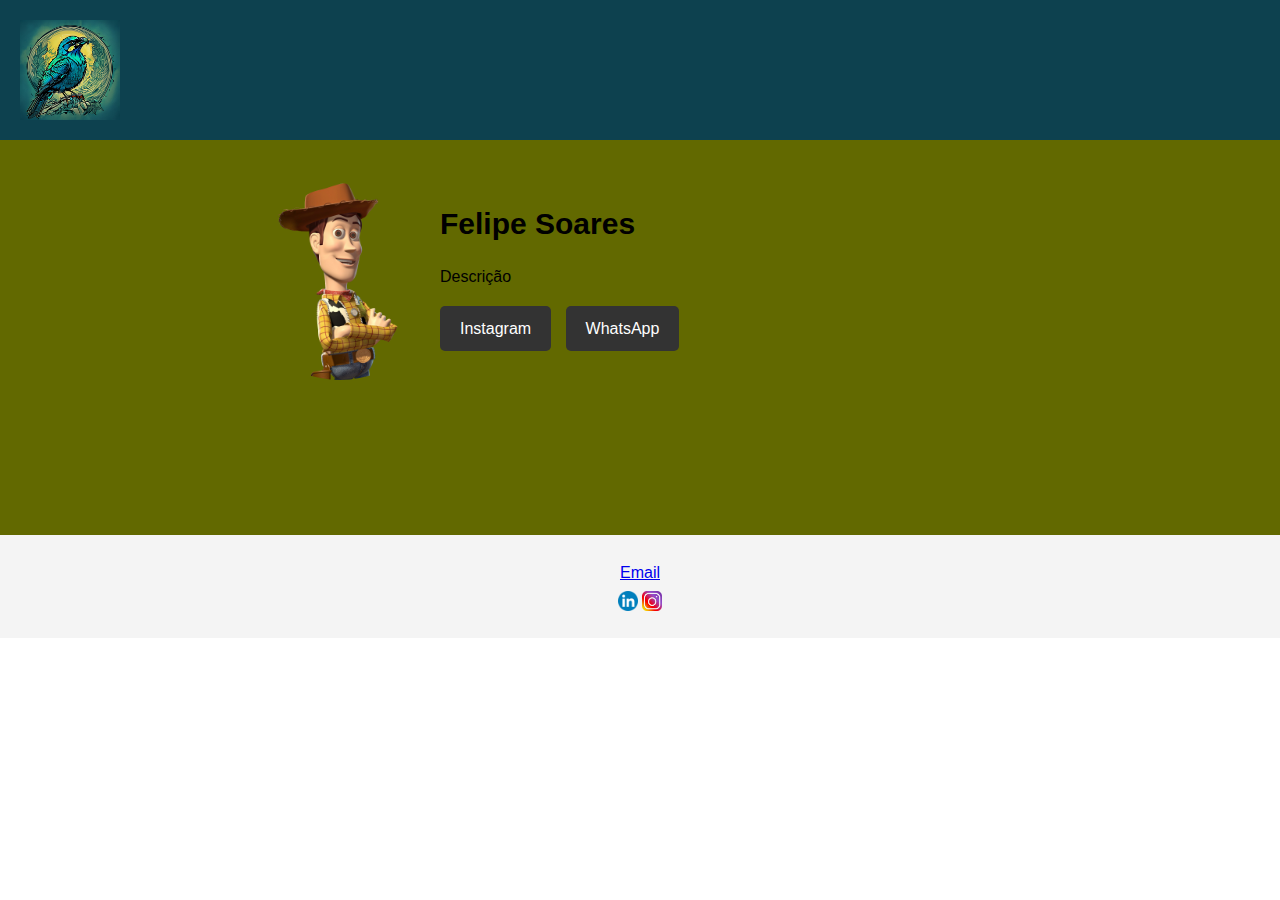
==== index_old.html @ d96c1d3d "added fades" ====
<!DOCTYPE html>
<html lang="pt-BR">

<head>
    <meta charset="UTF-8">
    <meta name="viewport" content="width=device-width, initial-scale=1.0">
    <title>EasyCopies</title>
    <link rel="stylesheet" href="styles.css">
</head>

<body>
    <header>
        <img src="images/logo.jpg" alt="Logotipo">
    </header>

    <section id="sobre" class="centered-section">
        <div class="profile-and-video">
            <div class="profile-picture">
                <img src="images/foto.png" alt="Foto">
            </div>
            <div class="description">
                <h1>Felipe Soares</h1>
                <p>
                    Descrição
                </p>
                <div class="contact-buttons">
                    <a href="https://www.instagram.com/easycopies/" target="_blank" class="instagram-button">Instagram</a>
                    <a href="https://wa.me/5571988335537" target="_blank" class="whatsapp-button">WhatsApp</a>
                </div>
            </div>
            <div class="embedded-video">
                <iframe width="560" height="315" src="https://www.youtube.com/embed/YOUR_VIDEO_ID" frameborder="0" allowfullscreen></iframe>
            </div>
        </div>
    </section>
    <footer>
        <div class="contact-info">
            <p><a href="mailto:felipe@easycopies.com.br">Email</a></p>
        </div>
        <div class="social-media">
            <a href="https://www.linkedin.com/in/seu_perfil" target="_blank"><img src="images/linkedin.png" alt="LinkedIn"></a>
            <a href="https://www.instagram.com/easycopies/" target="_blank"><img src="images/instagram.png" alt="Instagram"></a>
        </div>
    </footer>
</body>

</html>
---- styles.css ----
/* styles.css */

body {
    font-family: Arial, sans-serif;
    line-height: 1.6;
    margin: 0;
    padding: 0;
}

header {
    display: flex;
    align-items: center;
    padding: 20px;
    color: #fff;
    background-color: #0D414F;
}

header img {
    max-width: 100px;
    margin-right: 20px;
}

nav ul {
    list-style: none;
    margin: 0;
    padding: 0;
}

nav li {
    display: inline-block;
    margin-right: 20px;
}

nav a {
    color: #fff;
    text-decoration: none;
}

section {
    padding: 40px;
}

.profile-picture {
    width: 200px;
    height: 200px;
    border-radius: 50%;
    overflow: hidden;
}

.profile-picture img {
    object-fit: cover;
    width: 100%;
    height: 100%;
}

.description {
    max-width: 600px;
}

h1 {
    font-size: 30px;
    margin-bottom: 10px;
}

.contact-buttons a {
    display: inline-block;
    margin-right: 10px;
    padding: 10px 20px;
    text-decoration: none;
    color: #fff;
    background-color: #333;
    border-radius: 5px;
}

.instagram-button {
    background-color: #E1306C;
}

.pdf-button {
    background-color: #2196F3;
}

.whatsapp-button {
    background-color: #25D366;
}

footer {
    background-color: #f4f4f4;
    padding: 20px;
    text-align: center;
}

.contact-info p {
    margin: 5px 0;
}

.social-media img {
    width: 20px;
    height: 20px;
}

.centered-section {
    display: flex;
    justify-content: center;
}

.profile-and-video {
    display: flex;
    align-items: stretch;
    max-width: 800px;
    margin: 0 auto;
}

.embedded-video {
    flex: 1;
    display: flex;
    justify-content: center;
    align-items: center;
}

.embedded-video iframe {
    max-width: 100%;
    max-height: 100%;
}

#sobre {
    background-color: #626900;
}
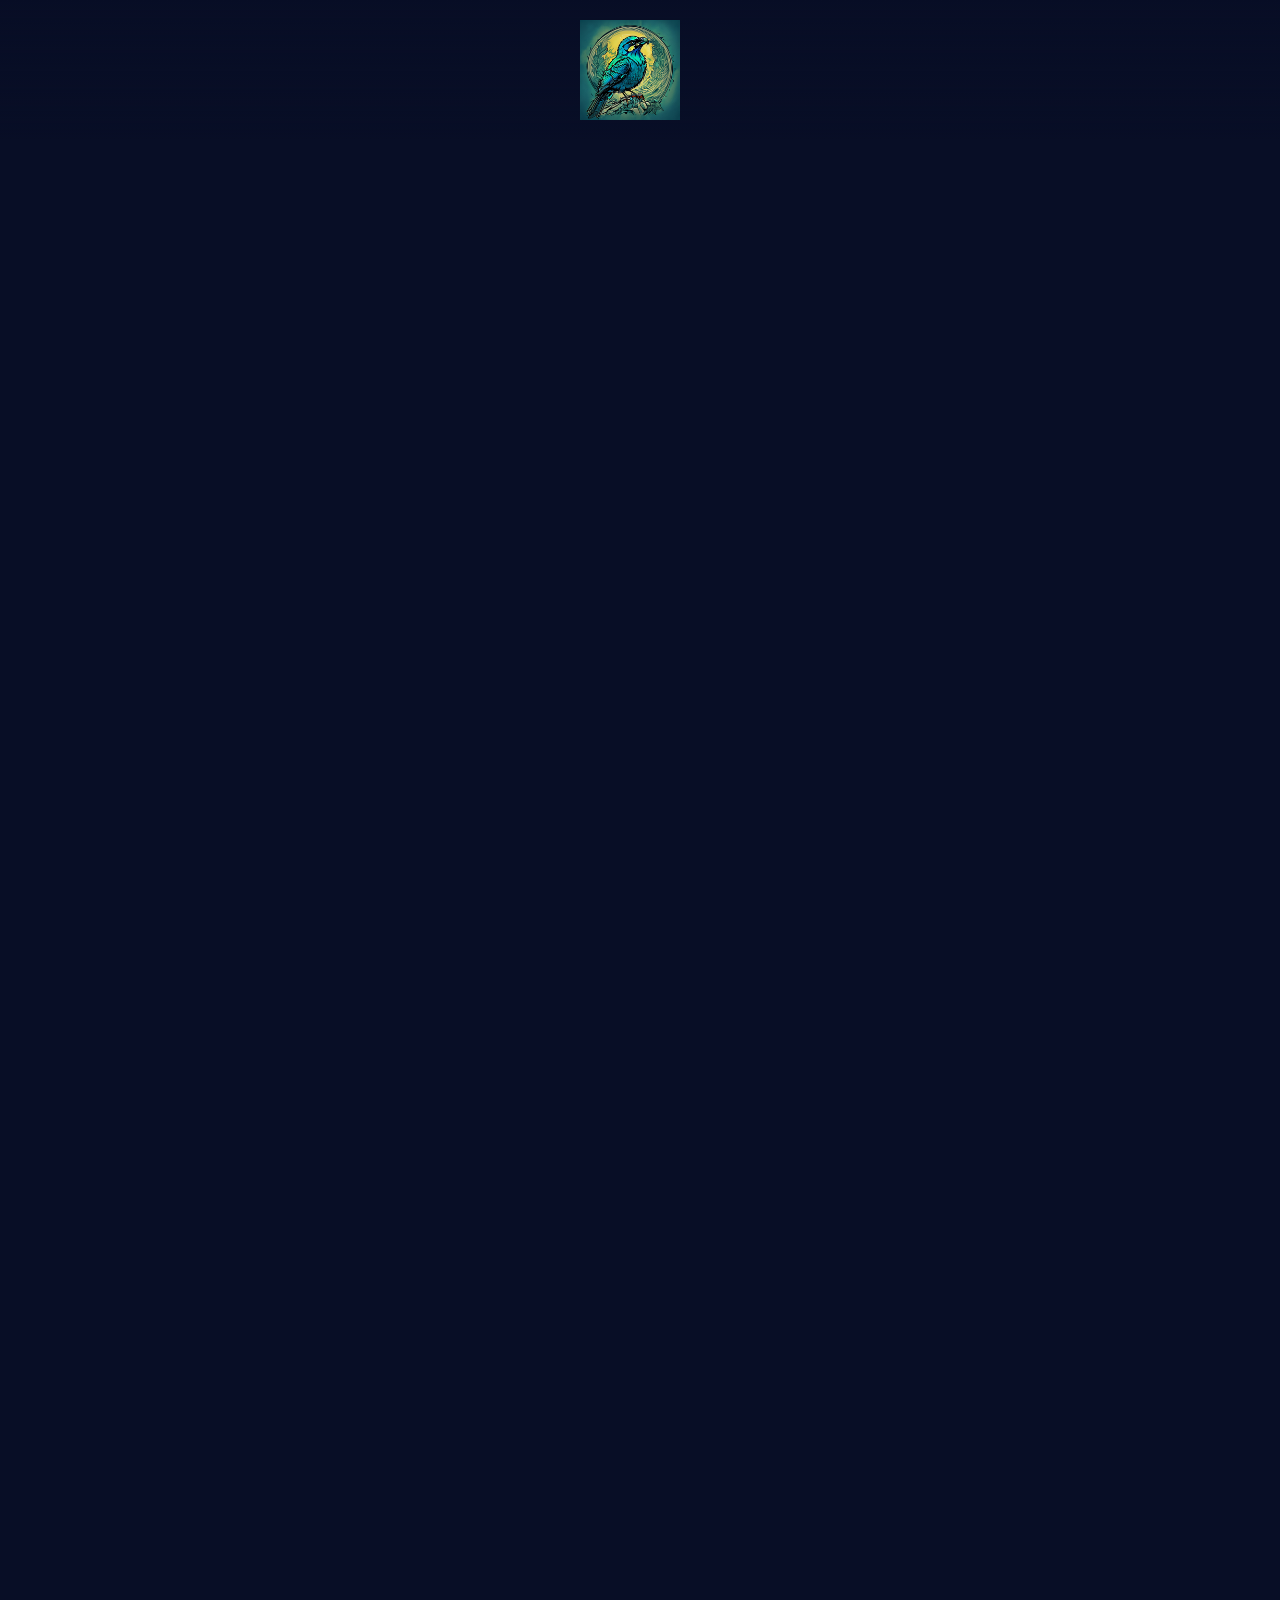
==== commit 8d1d2786: "changing third page" ====
--- a/index_old.html
+++ b/index_old.html
@@ -6,6 +6,7 @@
     <meta name="viewport" content="width=device-width, initial-scale=1.0">
     <title>EasyCopies</title>
     <link rel="stylesheet" href="styles.css">
+    <link rel="stylesheet" href="https://unpkg.com/aos@next/dist/aos.css" />
 </head>
 
 <body>
@@ -13,35 +14,100 @@
         <img src="images/logo.jpg" alt="Logotipo">
     </header>
 
-    <section id="sobre" class="centered-section">
-        <div class="profile-and-video">
+    <!-- First Page -->
+    <section id="first-page">
+        <div class="first-half">
+            <div class="text-box">
+                <h1>Copywriting para aumentar a conversão de seu curso online.</h1>
+                <p>Quer vender mais e diminuir seus custos de seus anuncios, mas não sabe como? Eu te ajudo!</p>
+            </div>
+        </div>
+        <div class="second-half">
+            <img src="images/primeira_pagina.png" alt="Image">
+        </div>
+    </section>
+
+    <!-- Second Page -->
+    <section id="second-page" class="fade-in">
+        <div class="left-half">
+            <div class="text-box">
+                <h1 data-aos="fade-right">Quem sou eu</h1>
+                <p data-aos="fade-right">Um copywriter iniciante, já introduzido no
+                    mercado de opções; fã do espírito
+                    empreendedor. Adoro histórias de
+                    superação e uso de redação publicitária
+                    para ajudar empreendedores a formar suas
+                    histórias.</p>
+            </div>
+        </div>
+        <div class="right-half">
+            <div class="text-box">
+                <h1 data-aos="fade-left">Como posso ajudá-lo</h1>
+                <p data-aos="fade-left">Com pesquisa de mercado, te ajudo a
+                    anunciar para o público ideal, abaixar o custo
+                    por clique e vender mais. Alguns de meus
+                    serviços incluem redação de anúncios para
+                    Facebook, Instagram, E-mail Marketing e
+                    Google Ads.</p>
+            </div>
+        </div>
+    </section>
+
+    <!-- Third Page -->
+    <section id="sobre">
+        <div class="profile-and-video" data-aos="fade-up">
             <div class="profile-picture">
                 <img src="images/foto.png" alt="Foto">
             </div>
             <div class="description">
-                <h1>Felipe Soares</h1>
-                <p>
+                <h1 data-aos="fade-left">Felipe Soares</h1>
+                <p data-aos="fade-right">
                     Descrição
                 </p>
-                <div class="contact-buttons">
+                <div class="contact-buttons" data-aos="fade-up">
                     <a href="https://www.instagram.com/easycopies/" target="_blank" class="instagram-button">Instagram</a>
                     <a href="https://wa.me/5571988335537" target="_blank" class="whatsapp-button">WhatsApp</a>
                 </div>
             </div>
-            <div class="embedded-video">
+            <div class="embedded-video" data-aos="fade-up">
                 <iframe width="560" height="315" src="https://www.youtube.com/embed/YOUR_VIDEO_ID" frameborder="0" allowfullscreen></iframe>
             </div>
         </div>
     </section>
+
     <footer>
         <div class="contact-info">
-            <p><a href="mailto:felipe@easycopies.com.br">Email</a></p>
+            <p><a href="mailto:felipe@easycopies.com.br" data-aos="fade-up">Email</a></p>
         </div>
         <div class="social-media">
-            <a href="https://www.linkedin.com/in/seu_perfil" target="_blank"><img src="images/linkedin.png" alt="LinkedIn"></a>
-            <a href="https://www.instagram.com/easycopies/" target="_blank"><img src="images/instagram.png" alt="Instagram"></a>
+            <a href="https://www.linkedin.com/in/seu_perfil" target="_blank" data-aos="fade-up"><img src="images/linkedin.png" alt="LinkedIn"></a>
+            <a href="https://www.instagram.com/easycopies/" target="_blank" data-aos="fade-up"><img src="images/instagram.png" alt="Instagram"></a>
         </div>
     </footer>
+
+    <script src="https://unpkg.com/aos@next/dist/aos.js"></script>
+    <script>
+        /* JavaScript */
+        document.addEventListener("DOMContentLoaded", function () {
+            var lastScrollTop = 0;
+            var header = document.querySelector("header");
+
+            window.addEventListener("scroll", function () {
+                var scrollTop = window.pageYOffset || document.documentElement.scrollTop;
+                if (scrollTop > lastScrollTop) {
+                    header.classList.add("hide-header");
+                } else {
+                    header.classList.remove("hide-header");
+                }
+                lastScrollTop = scrollTop <= 0 ? 0 : scrollTop; // For mobile or negative scrolling
+            });
+
+            AOS.init();
+
+            var firstPage = document.getElementById("first-page");
+            firstPage.classList.add("fade-in-animation");
+        });
+    </script>
 </body>
 
 </html>--- a/styles.css
+++ b/styles.css
@@ -5,19 +5,116 @@
     line-height: 1.6;
     margin: 0;
     padding: 0;
+    background-color: #080E26;
 }
 
 header {
-    display: flex;
-    align-items: center;
+    position: fixed;
+    top: 0;
+    left: 0;
+    right: 0;
+    z-index: 999; /* Ensure the header is above other elements */
+    display: flex;
+    align-items: center;
+    justify-content: center;
     padding: 20px;
     color: #fff;
-    background-color: #0D414F;
+    background: linear-gradient(180deg, transparent 0%, #080E26 100%);
+    transition: background 0.3s ease-in-out, opacity 0.3s ease-in-out; /* Add opacity transition */
+}
+
+header.hide-header {
+    background: transparent;
+    opacity: 0; /* Set the opacity to 0 when hidden */
+    pointer-events: none; /* Disable pointer events when hidden */
 }
 
 header img {
     max-width: 100px;
     margin-right: 20px;
+}
+
+#first-page {
+    display: flex;
+    height: 100vh;
+    color: #fff;
+    justify-content: center;
+    align-items: center;
+    opacity: 0;
+}
+
+@keyframes fade-in {
+    from {
+        opacity: 0;
+    }
+    to {
+        opacity: 1;
+    }
+}
+
+.fade-in-animation {
+    animation: fade-in 1.5s ease-in-out;
+    animation-fill-mode: forwards;
+}
+
+.first-half {
+    display: flex;
+    flex: 1;
+    justify-content: center;
+    align-items: center;
+    height: 100%;
+    background-color: #080E26;
+}
+
+.text-box {
+    text-align: center;
+}
+
+.text-box h1 {
+    font-size: 36px;
+}
+
+.text-box p {
+    font-size: 18px;
+}
+
+.second-half {
+    display: flex;
+    flex: 1;
+    justify-content: center;
+    align-items: center;
+    height: 100%;
+}
+
+.second-half img {
+    max-width: 100%;
+    height: auto;
+}
+
+#second-page {
+    height: 100vh;
+    background-color: #080E26;
+    color: #fff;
+    display: flex;
+    justify-content: center;
+    align-items: center;
+    font-size: 30px;
+}
+
+#second-page .text-box {
+    word-break: break-word;
+    text-align: center;
+    max-width: 70%; /* Adjust the max-width to control the width of the text box */
+    margin: 0 auto; /* Center the text box horizontally */
+}
+
+#second-page .text-box h1 {
+    font-size: 24px; /* Adjust the font size for the heading */
+    margin-bottom: 10px;
+}
+
+#second-page .text-box p {
+    font-size: 14px; /* Adjust the font size for the paragraph */
 }
 
 nav ul {
@@ -45,6 +142,7 @@
     height: 200px;
     border-radius: 50%;
     overflow: hidden;
+    flex-shrink: 0;
 }
 
 .profile-picture img {
@@ -54,7 +152,8 @@
 }
 
 .description {
-    max-width: 600px;
+    flex: 1;
+    padding: 20px;
 }
 
 h1 {
@@ -85,9 +184,15 @@
 }
 
 footer {
-    background-color: #f4f4f4;
+    display: none;
+    background-color: #080E26;
     padding: 20px;
     text-align: center;
+    color: #fff;
+}
+
+footer.show-footer {
+    display: block;
 }
 
 .contact-info p {
@@ -123,6 +228,109 @@
     max-height: 100%;
 }
 
-#sobre {
-    background-color: #626900;
+/* Media Queries */
+
+/* For screens with a maximum width of 767px */
+@media screen and (max-width: 767px) {
+    header img {
+        max-width: 80px;
+        margin-right: 10px;
+    }
+
+    .text-box h1 {
+        font-size: 26px;
+    }
+
+    .text-box p {
+        font-size: 16px;
+    }
+}
+
+/* For screens with a minimum width of 768px and a maximum width of 1199px */
+@media screen and (min-width: 768px) and (max-width: 1199px) {
+    header img {
+        max-width: 100px;
+        margin-right: 15px;
+    }
+
+    .text-box h1 {
+        font-size: 32px;
+    }
+
+    .text-box p {
+        font-size: 18px;
+    }
+}
+
+/* For screens with a minimum width of 1200px */
+@media screen and (min-width: 1200px) {
+    header img {
+        max-width: 100px;
+        margin-right: 20px;
+    }
+
+    .text-box h1 {
+        font-size: 36px;
+    }
+
+    .text-box p {
+        font-size: 18px;
+    }
+}
+
+#third-page {
+    background-color: #080E26;
+    color: #fff;
+    display: flex;
+    flex-direction: column;
+    align-items: center;
+    padding: 40px;
+}
+
+.title-box {
+    text-align: center;
+    margin-bottom: 40px;
+}
+
+.title-box h1 {
+    font-size: 30px;
+}
+
+.info-boxes {
+    display: flex;
+    justify-content: space-between;
+    max-width: 800px;
+    margin: 0 auto;
+}
+
+.info-box {
+    background-color: #333;
+    padding: 20px;
+    border-radius: 5px;
+    flex: 1;
+    margin: 0 10px;
+}
+
+.info-box h2 {
+    font-size: 24px;
+    margin-bottom: 10px;
+}
+
+.info-box p {
+    font-size: 16px;
+}
+
+.title-box-between {
+    text-align: center;
+    margin: 40px 0;
+}
+
+.title-box-between h2 {
+    font-size: 24px;
+}
+
+.price {
+    font-size: 14px;
+    margin-top: 10px;
+    color: #fff;
 }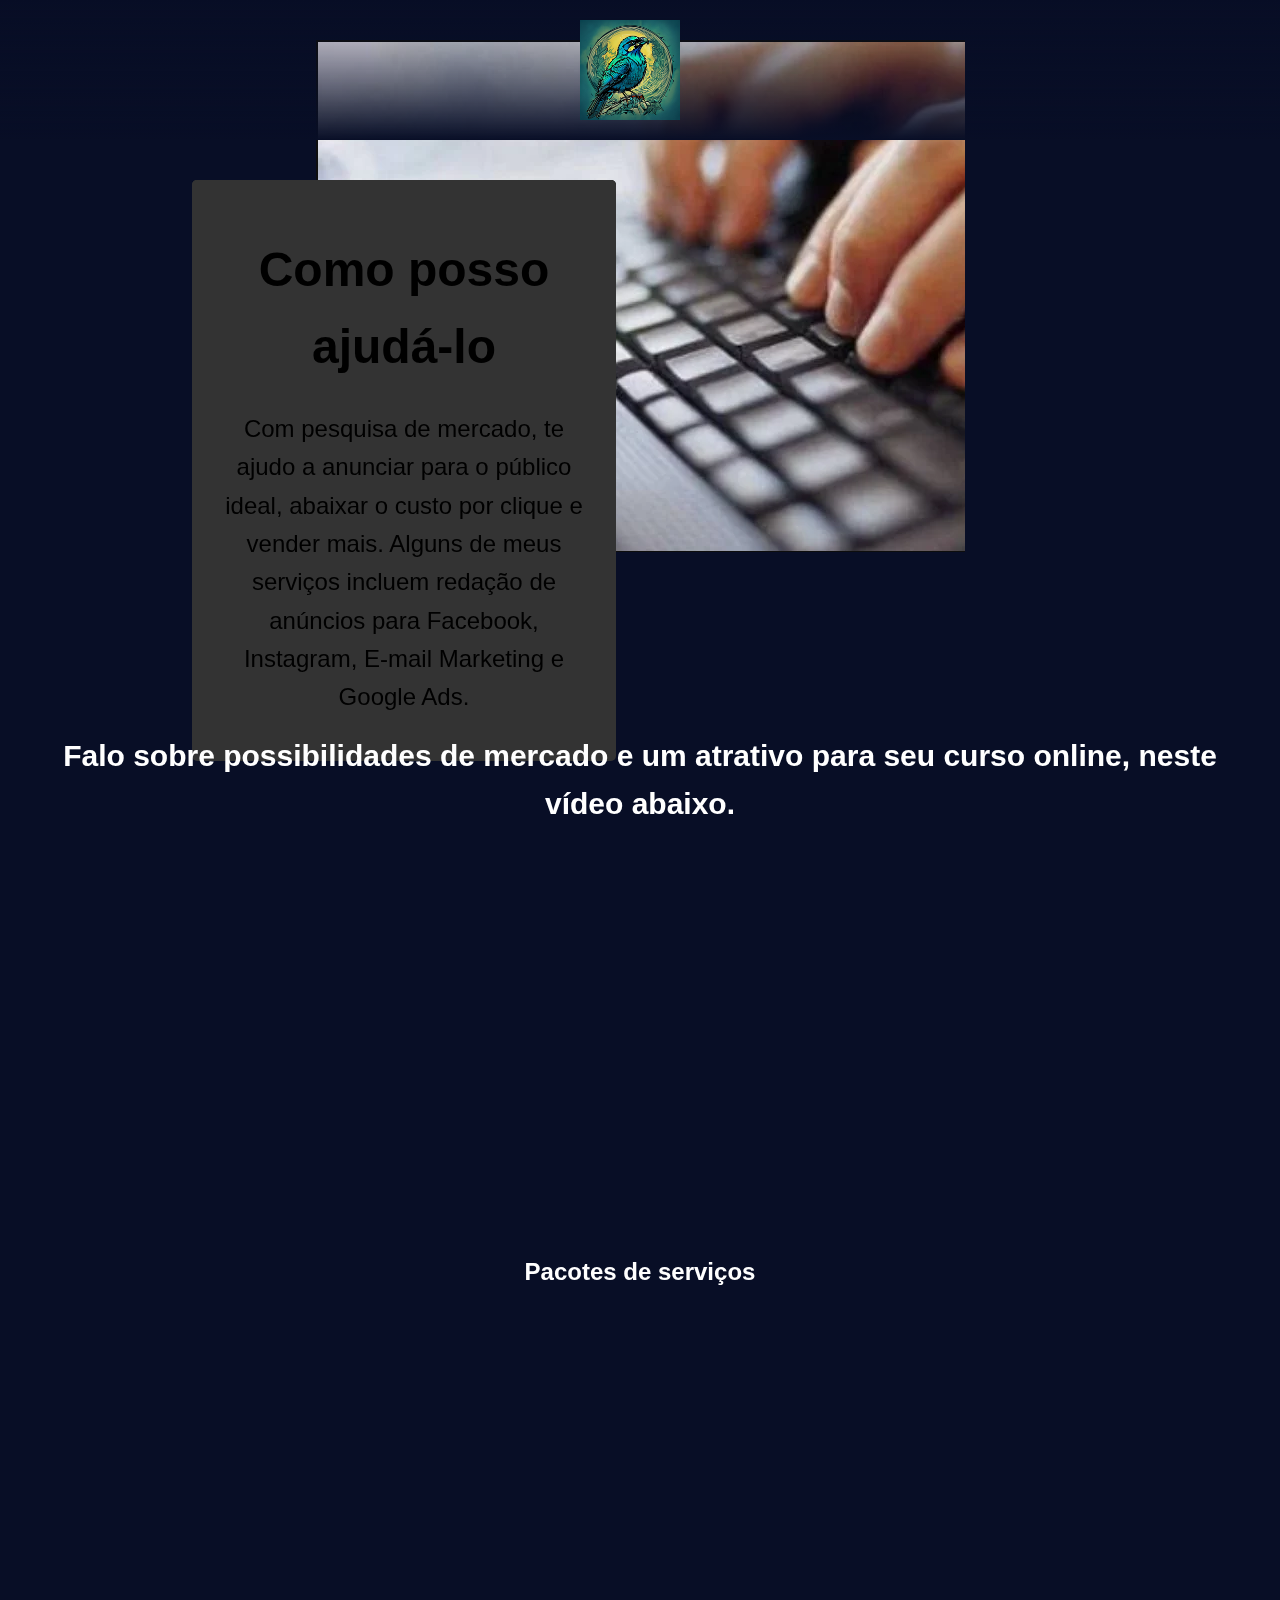
==== commit 51f32bf1: "remaking fourth page" ====
--- a/index_old.html
+++ b/index_old.html
@@ -33,7 +33,7 @@
             <div class="text-box">
                 <h1 data-aos="fade-right">Quem sou eu</h1>
                 <p data-aos="fade-right">Um copywriter iniciante, já introduzido no
-                    mercado de opções; fã do espírito
+                    mercado de opções e fã do espírito
                     empreendedor. Adoro histórias de
                     superação e uso de redação publicitária
                     para ajudar empreendedores a formar suas
@@ -53,27 +53,45 @@
         </div>
     </section>
 
-    <!-- Third Page -->
-    <section id="sobre">
-        <div class="profile-and-video" data-aos="fade-up">
-            <div class="profile-picture">
-                <img src="images/foto.png" alt="Foto">
-            </div>
-            <div class="description">
-                <h1 data-aos="fade-left">Felipe Soares</h1>
-                <p data-aos="fade-right">
-                    Descrição
-                </p>
-                <div class="contact-buttons" data-aos="fade-up">
-                    <a href="https://www.instagram.com/easycopies/" target="_blank" class="instagram-button">Instagram</a>
-                    <a href="https://wa.me/5571988335537" target="_blank" class="whatsapp-button">WhatsApp</a>
-                </div>
-            </div>
-            <div class="embedded-video" data-aos="fade-up">
-                <iframe width="560" height="315" src="https://www.youtube.com/embed/YOUR_VIDEO_ID" frameborder="0" allowfullscreen></iframe>
-            </div>
+   <!-- Third Page -->
+<section id="third-page">
+    <div class="title-box" data-aos="fade-up">
+        <h1>Falo sobre possibilidades de mercado e um atrativo para seu curso online, neste vídeo abaixo.</h1>
+    </div>
+    <div class="embedded-video" data-aos="fade-up">
+        <iframe width="560" height="315" src="https://www.youtube.com/embed/YOUR_VIDEO_ID" frameborder="0" allowfullscreen></iframe>
+    </div>
+    <div class="title-box-between" data-aos="fade-up">
+        <h2>Pacotes de serviços</h2>
+    </div>
+    <div class="info-boxes">
+        <div class="info-box" data-aos="fade-up">
+            <h2>Consultoria</h2>
+            <p>Nos reunimos por 1h, no
+                Zoom ou Google Meet, e
+                digo como você pode
+                lançar sua campanha
+                sozinho.</p>
+            <div class="price">Valor: R$500</div>
         </div>
-    </section>
+        <div class="info-box" data-aos="fade-up">
+            <h2>Instagram automatizado</h2>
+            <p>Elaboro uma campanha
+                pelo Instagram,
+                automatizando algumas
+                interações.</p>
+                <div class="price">Valor: R$1200</div>
+        </div>
+        <div class="info-box" data-aos="fade-up">
+            <h2>Instagram + Pág. de vendas</h2>
+            <p>Mesma proposta anterior,
+                mais tráfego pago (até 3
+                anúncios) e uma página
+                de vendas pro seu curso.</p>
+            <div class="price">Valor: R$3000</div>
+        </div>
+    </div>
+</section>
 
     <footer>
         <div class="contact-info">
--- a/styles.css
+++ b/styles.css
@@ -1,5 +1,3 @@
-/* styles.css */
-
 body {
     font-family: Arial, sans-serif;
     line-height: 1.6;
@@ -13,20 +11,20 @@
     top: 0;
     left: 0;
     right: 0;
-    z-index: 999; /* Ensure the header is above other elements */
+    z-index: 999;
     display: flex;
     align-items: center;
     justify-content: center;
     padding: 20px;
     color: #fff;
     background: linear-gradient(180deg, transparent 0%, #080E26 100%);
-    transition: background 0.3s ease-in-out, opacity 0.3s ease-in-out; /* Add opacity transition */
+    transition: background 0.3s ease-in-out, opacity 0.3s ease-in-out;
 }
 
 header.hide-header {
     background: transparent;
-    opacity: 0; /* Set the opacity to 0 when hidden */
-    pointer-events: none; /* Disable pointer events when hidden */
+    opacity: 0;
+    pointer-events: none;
 }
 
 header img {
@@ -34,29 +32,6 @@
     margin-right: 20px;
 }
 
-#first-page {
-    display: flex;
-    height: 100vh;
-    color: #fff;
-    justify-content: center;
-    align-items: center;
-    opacity: 0;
-}
-
-@keyframes fade-in {
-    from {
-        opacity: 0;
-    }
-    to {
-        opacity: 1;
-    }
-}
-
-.fade-in-animation {
-    animation: fade-in 1.5s ease-in-out;
-    animation-fill-mode: forwards;
-}
-
 .first-half {
     display: flex;
     flex: 1;
@@ -68,6 +43,10 @@
 
 .text-box {
     text-align: center;
+    background-color: transparent;
+    max-width: 60%;
+    margin-left: auto;
+    padding: 20px;
 }
 
 .text-box h1 {
@@ -91,30 +70,14 @@
     height: auto;
 }
 
-#second-page {
-    height: 100vh;
-    background-color: #080E26;
-    color: #fff;
-    display: flex;
-    justify-content: center;
-    align-items: center;
-    font-size: 30px;
-}
-
-#second-page .text-box {
-    word-break: break-word;
-    text-align: center;
-    max-width: 70%; /* Adjust the max-width to control the width of the text box */
-    margin: 0 auto; /* Center the text box horizontally */
-}
 
 #second-page .text-box h1 {
-    font-size: 24px; /* Adjust the font size for the heading */
+    font-size: 48px;
     margin-bottom: 10px;
 }
 
 #second-page .text-box p {
-    font-size: 14px; /* Adjust the font size for the paragraph */
+    font-size: 24px;
 }
 
 nav ul {
@@ -228,9 +191,6 @@
     max-height: 100%;
 }
 
-/* Media Queries */
-
-/* For screens with a maximum width of 767px */
 @media screen and (max-width: 767px) {
     header img {
         max-width: 80px;
@@ -246,7 +206,6 @@
     }
 }
 
-/* For screens with a minimum width of 768px and a maximum width of 1199px */
 @media screen and (min-width: 768px) and (max-width: 1199px) {
     header img {
         max-width: 100px;
@@ -262,7 +221,6 @@
     }
 }
 
-/* For screens with a minimum width of 1200px */
 @media screen and (min-width: 1200px) {
     header img {
         max-width: 100px;
@@ -329,8 +287,62 @@
     font-size: 24px;
 }
 
-.price {
-    font-size: 14px;
-    margin-top: 10px;
-    color: #fff;
+#fourth-page {
+    background-color: #252833;
+    color: #fff;
+    padding: 40px;
+}
+
+.ruler-image {
+    display: flex;
+    justify-content: center;
+    align-items: center;
+    margin-bottom: 40px;
+}
+
+.ruler-image img {
+    max-width: 100%;
+    height: auto;
+}
+
+.text-boxes {
+    position: relative;
+}
+
+.text-box {
+    position: absolute;
+    background-color: #333;
+    padding: 20px;
+    border-radius: 5px;
+    text-align: center;
+    width: 30%;
+}
+
+.text-box h2 {
+    font-size: 24px;
+    margin-bottom: 10px;
+}
+
+.text-box p {
+    font-size: 16px;
+}
+
+.text-box:nth-child(1) {
+    top: 20%;
+    left: 15%;
+}
+
+.text-box:nth-child(2) {
+    top: 20%;
+    left: 50%;
+}
+
+.text-box:nth-child(3) {
+    top: 50%;
+    left: 15%;
+}
+
+.text-box:nth-child(4) {
+    top: 50%;
+    left: 50%;
 }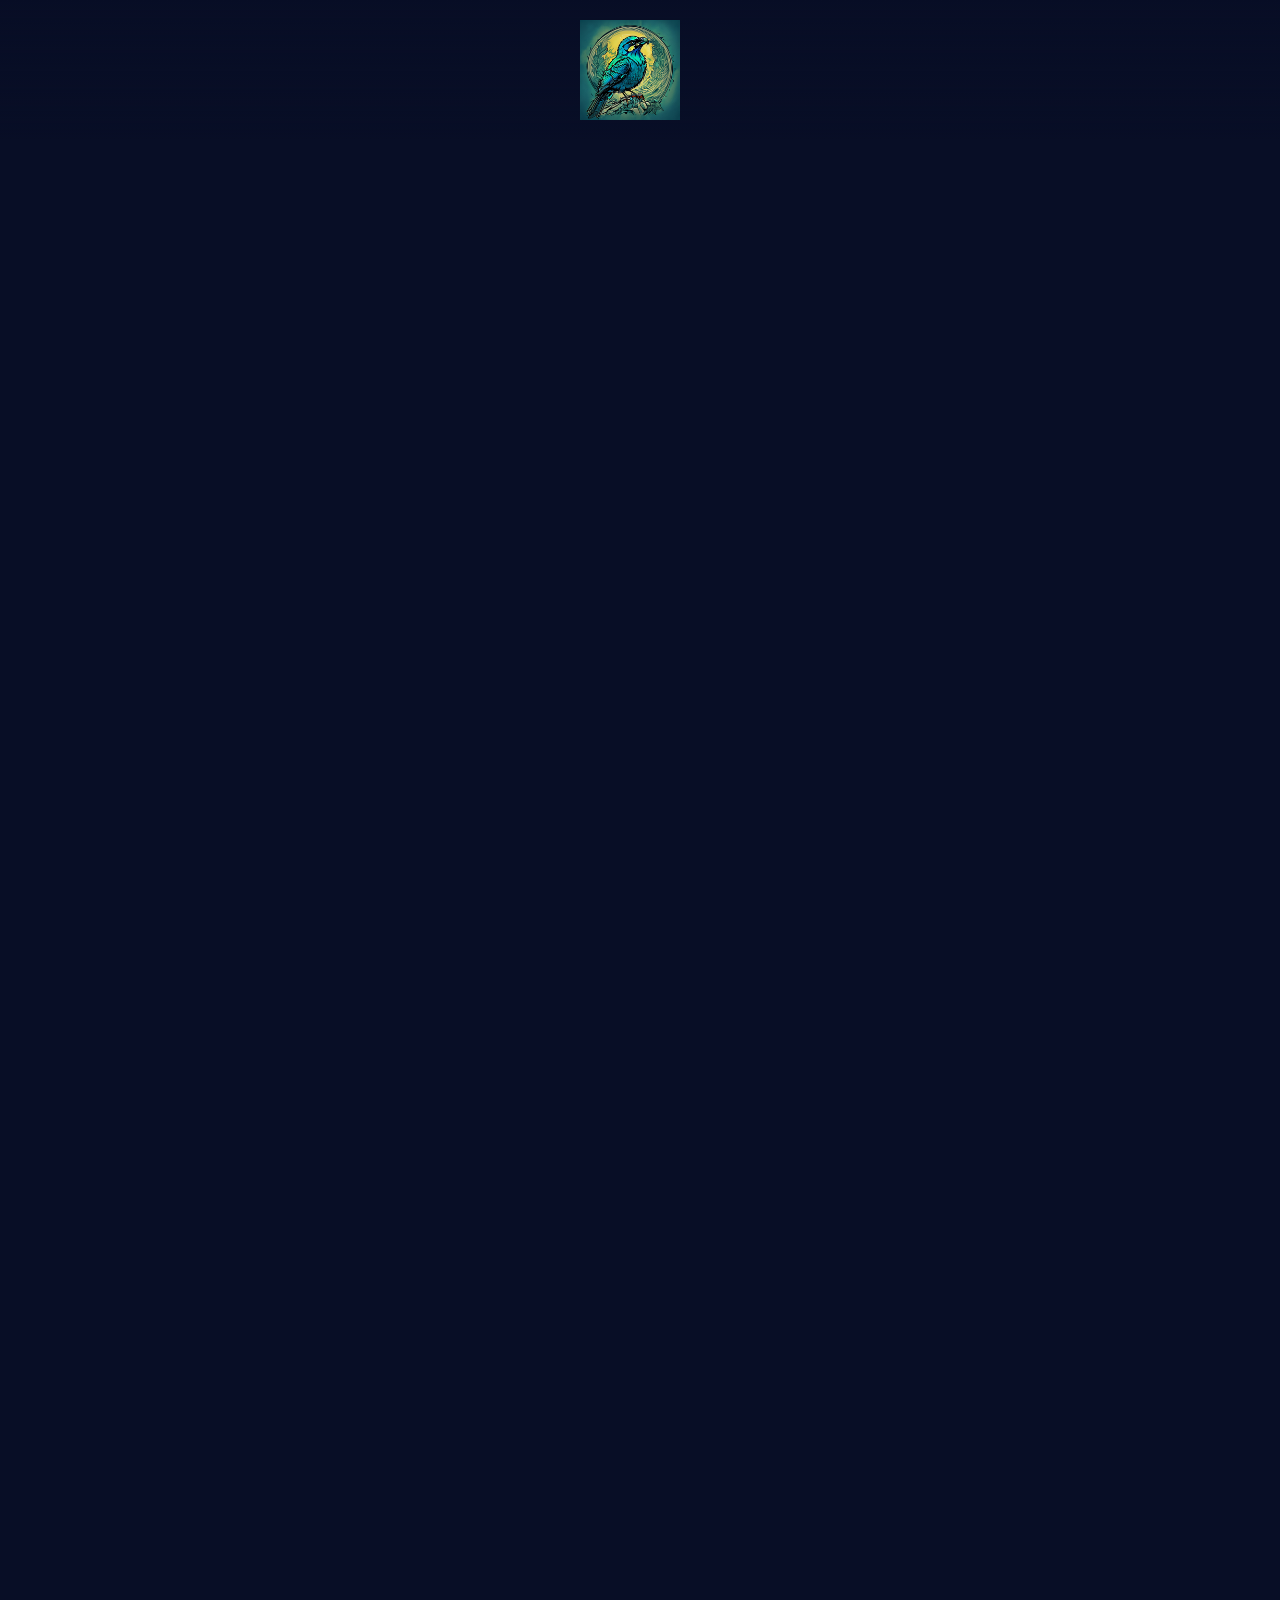
==== commit 58a6095a: "fixing boxes in fourth page" ====
--- a/index_old.html
+++ b/index_old.html
@@ -93,6 +93,42 @@
     </div>
 </section>
 
+<!-- Fourth Page -->
+
+<section id="fourth-page" class="centered-section">
+    <div class="page-title" data-aos="fade-up">Processos de Copywriting</div>
+    <div class="upper-box-container" data-aos="fade-up">
+        <div class="numbered-box">
+            <span class="number">1</span>
+            <h3>Pesquisa</h3>
+            <p>O primeiro passo é conhecer seu
+                negócio e identificar seu público
+                ideal.</p>
+        </div>
+        <div class="numbered-box">
+            <span class="number">2</span>
+            <h3>Copywriting</h3>
+            <p>Baseado na pesquisa, eu vou
+                desenvolver o processo de vendas
+                com mais chances de sucesso.</p>
+        </div>
+    </div>
+    <div class="lower-box-container" data-aos="fade-up">
+        <div class="numbered-box">
+            <span class="number">3</span>
+            <h3>Revisão</h3>
+            <p>Eu vou enviar para você os anúncios
+                e calendário editorial para revisão e aprovação.</p>
+        </div>
+        <div class="numbered-box">
+            <span class="number">4</span>
+            <h3>Pronto para ser publicado</h3>
+            <p>Com tudo aprovado, envio os
+                anúncios para você publicar.</p>
+        </div>
+    </div>
+</section>
+
     <footer>
         <div class="contact-info">
             <p><a href="mailto:felipe@easycopies.com.br" data-aos="fade-up">Email</a></p>
--- a/styles.css
+++ b/styles.css
@@ -1,3 +1,5 @@
+/* styles.css */
+
 body {
     font-family: Arial, sans-serif;
     line-height: 1.6;
@@ -11,20 +13,20 @@
     top: 0;
     left: 0;
     right: 0;
-    z-index: 999;
+    z-index: 999; /* Ensure the header is above other elements */
     display: flex;
     align-items: center;
     justify-content: center;
     padding: 20px;
     color: #fff;
     background: linear-gradient(180deg, transparent 0%, #080E26 100%);
-    transition: background 0.3s ease-in-out, opacity 0.3s ease-in-out;
+    transition: background 0.3s ease-in-out, opacity 0.3s ease-in-out; /* Add opacity transition */
 }
 
 header.hide-header {
     background: transparent;
-    opacity: 0;
-    pointer-events: none;
+    opacity: 0; /* Set the opacity to 0 when hidden */
+    pointer-events: none; /* Disable pointer events when hidden */
 }
 
 header img {
@@ -32,6 +34,29 @@
     margin-right: 20px;
 }
 
+#first-page {
+    display: flex;
+    height: 100vh;
+    color: #fff;
+    justify-content: center;
+    align-items: center;
+    opacity: 0;
+}
+
+@keyframes fade-in {
+    from {
+        opacity: 0;
+    }
+    to {
+        opacity: 1;
+    }
+}
+
+.fade-in-animation {
+    animation: fade-in 1.5s ease-in-out;
+    animation-fill-mode: forwards;
+}
+
 .first-half {
     display: flex;
     flex: 1;
@@ -43,10 +68,6 @@
 
 .text-box {
     text-align: center;
-    background-color: transparent;
-    max-width: 60%;
-    margin-left: auto;
-    padding: 20px;
 }
 
 .text-box h1 {
@@ -70,14 +91,30 @@
     height: auto;
 }
 
+#second-page {
+    height: 100vh;
+    background-color: #080E26;
+    color: #fff;
+    display: flex;
+    justify-content: center;
+    align-items: center;
+    font-size: 30px;
+}
+
+#second-page .text-box {
+    word-break: break-word;
+    text-align: center;
+    max-width: 70%; /* Adjust the max-width to control the width of the text box */
+    margin: 0 auto; /* Center the text box horizontally */
+}
 
 #second-page .text-box h1 {
-    font-size: 48px;
+    font-size: 48px; /* Adjust the font size for the heading */
     margin-bottom: 10px;
 }
 
 #second-page .text-box p {
-    font-size: 24px;
+    font-size: 24px; /* Adjust the font size for the paragraph */
 }
 
 nav ul {
@@ -191,6 +228,9 @@
     max-height: 100%;
 }
 
+/* Media Queries */
+
+/* For screens with a maximum width of 767px */
 @media screen and (max-width: 767px) {
     header img {
         max-width: 80px;
@@ -206,6 +246,7 @@
     }
 }
 
+/* For screens with a minimum width of 768px and a maximum width of 1199px */
 @media screen and (min-width: 768px) and (max-width: 1199px) {
     header img {
         max-width: 100px;
@@ -221,6 +262,7 @@
     }
 }
 
+/* For screens with a minimum width of 1200px */
 @media screen and (min-width: 1200px) {
     header img {
         max-width: 100px;
@@ -242,7 +284,6 @@
     display: flex;
     flex-direction: column;
     align-items: center;
-    padding: 40px;
 }
 
 .title-box {
@@ -262,12 +303,13 @@
 }
 
 .info-box {
-    background-color: #333;
+    background-color: #252833;
     padding: 20px;
     border-radius: 5px;
     flex: 1;
     margin: 0 10px;
 }
+
 
 .info-box h2 {
     font-size: 24px;
@@ -287,62 +329,61 @@
     font-size: 24px;
 }
 
+.price {
+    font-size: 14px;
+    margin-top: 10px;
+    color: #fff;
+}
+
 #fourth-page {
-    background-color: #252833;
-    color: #fff;
-    padding: 40px;
-}
-
-.ruler-image {
-    display: flex;
-    justify-content: center;
-    align-items: center;
-    margin-bottom: 40px;
-}
-
-.ruler-image img {
-    max-width: 100%;
-    height: auto;
-}
-
-.text-boxes {
-    position: relative;
-}
-
-.text-box {
-    position: absolute;
-    background-color: #333;
-    padding: 20px;
+    background-color: #080E26;
+    color: #fff;
+}
+
+.numbered-box .number {
+    font-size: 36px;
+    font-weight: bold;
+    display: block;
+    margin-bottom: 10px;
+}
+
+.upper-box-container,
+.lower-box-container {
+    display: flex;
+    justify-content: space-between;
+    margin-bottom: 20px;
+}
+
+.numbered-box {
+    background-color: #252833; /* Set the background color */
     border-radius: 5px;
-    text-align: center;
-    width: 30%;
-}
-
-.text-box h2 {
+    padding: 20px;
+    text-align: center;
+    width: calc(50% - 20px);
+    display: flex;
+    flex-direction: column;
+    align-items: center;
+}
+
+.numbered-box span.number {
+    font-size: 36px;
+    font-weight: bold;
+    margin-bottom: 10px;
+}
+
+.numbered-box h3 {
     font-size: 24px;
-    margin-bottom: 10px;
-}
-
-.text-box p {
+    margin-bottom: 5px;
+}
+
+.numbered-box p {
     font-size: 16px;
-}
-
-.text-box:nth-child(1) {
-    top: 20%;
-    left: 15%;
-}
-
-.text-box:nth-child(2) {
-    top: 20%;
-    left: 50%;
-}
-
-.text-box:nth-child(3) {
-    top: 50%;
-    left: 15%;
-}
-
-.text-box:nth-child(4) {
-    top: 50%;
-    left: 50%;
+    margin-bottom: 10px;
+}
+
+.page-title {
+    font-size: 30px;
+    margin-bottom: 20px;
+    color: #fff;
+    text-align: center;
 }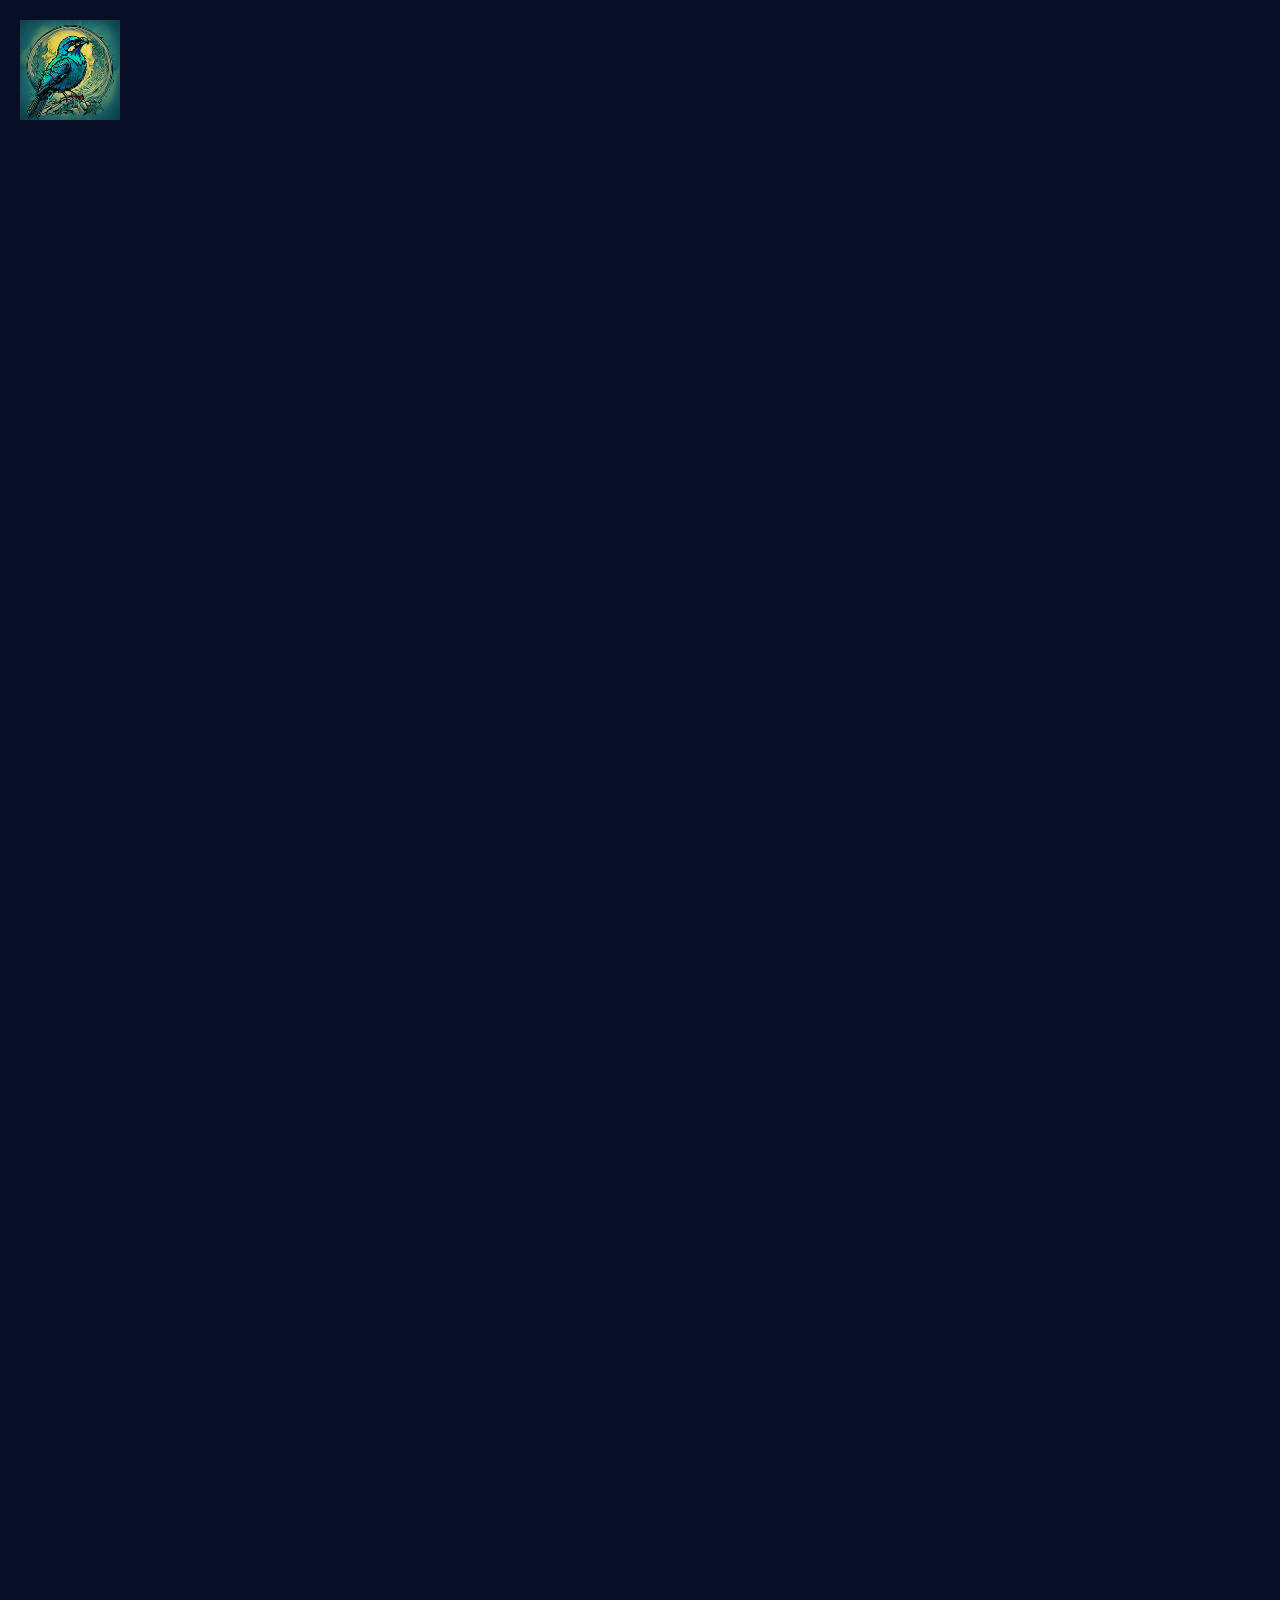
==== commit ab417b34: "removing header and updating buttons" ====
--- a/index_old.html
+++ b/index_old.html
@@ -5,6 +5,7 @@
     <meta charset="UTF-8">
     <meta name="viewport" content="width=device-width, initial-scale=1.0">
     <title>EasyCopies</title>
+    <link rel="icon" type="image/jpeg" href="images/logo.jpg">
     <link rel="stylesheet" href="styles.css">
     <link rel="stylesheet" href="https://unpkg.com/aos@next/dist/aos.css" />
 </head>
@@ -83,13 +84,18 @@
                 <div class="price">Valor: R$1200</div>
         </div>
         <div class="info-box" data-aos="fade-up">
-            <h2>Instagram + Pág. de vendas</h2>
+            <h2>Serviço completo</h2>
             <p>Mesma proposta anterior,
                 mais tráfego pago (até 3
                 anúncios) e uma página
                 de vendas pro seu curso.</p>
             <div class="price">Valor: R$3000</div>
         </div>
+    </div>
+    <div class="button-container">
+        <a href=" https://wa.me/5571988335537" class="whatsapp-button" data-aos="fade-up">WhatsApp</a>
+        <a href="https://forms.gle/YOUR_GOOGLE_FORMS_LINK" class="google-forms-button" data-aos="fade-up">Formulário</a>
+        <a href="mailto:felipe@easycopies.com.br" class="email-button" data-aos="fade-up">Email</a>
     </div>
 </section>
 
@@ -128,40 +134,58 @@
         </div>
     </div>
 </section>
+<section id="fifth-page">
+    <div class="fifth-page-title" data-aos="fade-up">Resultados anteriores</div>
+    <div class="fifth-page-text" data-aos="fade-up">Meu cliente mais recente teve os seguintes resultados:</div>
+    <table class="fifth-page-table" data-aos="fade-up">
+        <tr>
+            <td>Aumento do alcance</td>
+            <td>587%</td>
+        </tr>
+        <tr>
+            <td>Aumento do engajamento:</td>
+            <td>79,7%</td>
+        </tr>
+        <tr>
+            <td>Aumento de cliques no link:</td>
+            <td>20%</td>
+        </tr>
+    </table>
+</section>
+<section id="sixth-page">
+    <div class="sixth-page-title" data-aos="fade-up">Entre em contato para lucrar mais!</div>
+    <div class="sixth-page-text" data-aos="fade-up">Me envie uma mensagem para conversarmos sobre como posso ajudá-lo a aumentar suas
+        vendas e conquistar novos clientes.</div>
+    <div class="button-container">
+        <a href=" https://wa.me/5571988335537" class="whatsapp-button" data-aos="fade-up">WhatsApp</a>
+        <a href="https://forms.gle/YOUR_GOOGLE_FORMS_LINK" class="google-forms-button" data-aos="fade-up">Formulário</a>
+        <a href="mailto:felipe@easycopies.com.br" class="email-button" data-aos="fade-up">Email</a>
+    </div>
+</section>
 
-    <footer>
-        <div class="contact-info">
-            <p><a href="mailto:felipe@easycopies.com.br" data-aos="fade-up">Email</a></p>
-        </div>
-        <div class="social-media">
-            <a href="https://www.linkedin.com/in/seu_perfil" target="_blank" data-aos="fade-up"><img src="images/linkedin.png" alt="LinkedIn"></a>
-            <a href="https://www.instagram.com/easycopies/" target="_blank" data-aos="fade-up"><img src="images/instagram.png" alt="Instagram"></a>
-        </div>
-    </footer>
+<script src="https://unpkg.com/aos@next/dist/aos.js"></script>
+<script>
+    /* JavaScript */
+    document.addEventListener("DOMContentLoaded", function () {
+        var lastScrollTop = 0;
+        var header = document.querySelector("header");
 
-    <script src="https://unpkg.com/aos@next/dist/aos.js"></script>
-    <script>
-        /* JavaScript */
-        document.addEventListener("DOMContentLoaded", function () {
-            var lastScrollTop = 0;
-            var header = document.querySelector("header");
+        window.addEventListener("scroll", function () {
+            var scrollTop = window.pageYOffset || document.documentElement.scrollTop;
+            if (scrollTop > lastScrollTop) {
+                header.classList.add("hide-header");
+            } else {
+                header.classList.remove("hide-header");
+            }
+            lastScrollTop = scrollTop <= 0 ? 0 : scrollTop; // For mobile or negative scrolling
+        });
 
-            window.addEventListener("scroll", function () {
-                var scrollTop = window.pageYOffset || document.documentElement.scrollTop;
-                if (scrollTop > lastScrollTop) {
-                    header.classList.add("hide-header");
-                } else {
-                    header.classList.remove("hide-header");
-                }
-                lastScrollTop = scrollTop <= 0 ? 0 : scrollTop; // For mobile or negative scrolling
-            });
+        AOS.init();
 
-            AOS.init();
-
-            var firstPage = document.getElementById("first-page");
-            firstPage.classList.add("fade-in-animation");
-        });
-    </script>
+        var firstPage = document.getElementById("first-page");
+        firstPage.classList.add("fade-in-animation");
+    });
+</script>
 </body>
 
 </html>--- a/styles.css
+++ b/styles.css
@@ -8,32 +8,6 @@
     background-color: #080E26;
 }
 
-header {
-    position: fixed;
-    top: 0;
-    left: 0;
-    right: 0;
-    z-index: 999; /* Ensure the header is above other elements */
-    display: flex;
-    align-items: center;
-    justify-content: center;
-    padding: 20px;
-    color: #fff;
-    background: linear-gradient(180deg, transparent 0%, #080E26 100%);
-    transition: background 0.3s ease-in-out, opacity 0.3s ease-in-out; /* Add opacity transition */
-}
-
-header.hide-header {
-    background: transparent;
-    opacity: 0; /* Set the opacity to 0 when hidden */
-    pointer-events: none; /* Disable pointer events when hidden */
-}
-
-header img {
-    max-width: 100px;
-    margin-right: 20px;
-}
-
 #first-page {
     display: flex;
     height: 100vh;
@@ -228,15 +202,16 @@
     max-height: 100%;
 }
 
-/* Media Queries */
-
-/* For screens with a maximum width of 767px */
 @media screen and (max-width: 767px) {
     header img {
         max-width: 80px;
         margin-right: 10px;
     }
 
+    header {
+        padding: 10px;
+    }
+
     .text-box h1 {
         font-size: 26px;
     }
@@ -244,15 +219,70 @@
     .text-box p {
         font-size: 16px;
     }
-}
-
-/* For screens with a minimum width of 768px and a maximum width of 1199px */
-@media screen and (min-width: 768px) and (max-width: 1199px) {
+
+    #first-page {
+        flex-direction: column;
+        text-align: center;
+    }
+
+    .first-half,
+    .second-half {
+        flex: 1;
+        padding: 20px;
+    }
+
+    .first-half img,
+    .second-half img {
+        max-width: 100%;
+        height: auto;
+    }
+
+    /* Adjust second page styles */
+    #second-page .text-box h1 {
+        font-size: 26px;
+    }
+
+    #second-page .text-box p {
+        font-size: 14px;
+    }
+
+    #sixth-page .contact-buttons {
+        flex-direction: column;
+        align-items: center;
+        margin-top: 20px;
+    }
+
+    .contact-buttons a {
+        margin: 10px 0;
+        padding: 10px 20px;
+        font-size: 14px;
+    }
+
+    /* Adjust third page buttons */
+    #third-page .contact-buttons {
+        flex-direction: column;
+        align-items: center;
+        margin-top: 20px;
+    }
+
+    #third-page .contact-buttons a {
+        margin: 10px 0;
+        padding: 10px 20px;
+        font-size: 14px;
+    }
+}
+
+/* For screens with a minimum width of 768px and a maximum width of 991px (tablets) */
+@media screen and (min-width: 768px) and (max-width: 991px) {
     header img {
         max-width: 100px;
         margin-right: 15px;
     }
 
+    header {
+        padding: 15px;
+    }
+
     .text-box h1 {
         font-size: 32px;
     }
@@ -260,15 +290,129 @@
     .text-box p {
         font-size: 18px;
     }
-}
-
-/* For screens with a minimum width of 1200px */
+
+    #first-page .first-half,
+    #first-page .second-half {
+        padding: 30px;
+    }
+
+    #first-page .text-box h1 {
+        font-size: 32px;
+    }
+
+    #first-page .text-box p {
+        font-size: 16px;
+    }
+
+    /* Adjust second page styles */
+    #second-page .text-box h1 {
+        font-size: 30px;
+    }
+
+    #second-page .text-box p {
+        font-size: 18px;
+    }
+
+    #sixth-page .contact-buttons {
+        flex-direction: column;
+        align-items: center;
+        margin-top: 30px;
+    }
+
+    .contact-buttons a {
+        margin: 15px 0;
+        padding: 15px 30px;
+        font-size: 16px;
+    }
+
+    /* Adjust third page buttons */
+    #third-page .contact-buttons {
+        flex-direction: column;
+        align-items: center;
+        margin-top: 30px;
+    }
+
+    #third-page .contact-buttons a {
+        margin: 15px 0;
+        padding: 15px 30px;
+        font-size: 16px;
+    }
+}
+
+/* For screens with a minimum width of 992px and a maximum width of 1199px (small laptops) */
+@media screen and (min-width: 992px) and (max-width: 1199px) {
+    header img {
+        max-width: 100px;
+        margin-right: 20px;
+    }
+
+    header {
+        padding: 20px;
+    }
+
+    .text-box h1 {
+        font-size: 36px;
+    }
+
+    .text-box p {
+        font-size: 18px;
+    }
+
+    #first-page .first-half,
+    #first-page .second-half {
+        padding: 40px;
+    }
+
+    #first-page .text-box h1 {
+        font-size: 36px;
+    }
+
+    #first-page .text-box p {
+        font-size: 18px;
+    }
+
+    /* Adjust second page styles */
+    #second-page .text-box h1 {
+        font-size: 36px;
+    }
+
+    #second-page .text-box p {
+        font-size: 18px;
+    }
+
+    #sixth-page .contact-buttons {
+        margin-top: 40px;
+    }
+
+    .contact-buttons a {
+        margin: 20px 0;
+        padding: 20px 40px;
+        font-size: 18px;
+    }
+
+    /* Adjust third page buttons */
+    #third-page .contact-buttons {
+        margin-top: 40px;
+    }
+
+    #third-page .contact-buttons a {
+        margin: 20px 0;
+        padding: 20px 40px;
+        font-size: 18px;
+    }
+}
+
+/* For screens with a minimum width of 1200px (standard laptops/desktops) */
 @media screen and (min-width: 1200px) {
     header img {
         max-width: 100px;
         margin-right: 20px;
     }
 
+    header {
+        padding: 20px;
+    }
+
     .text-box h1 {
         font-size: 36px;
     }
@@ -276,6 +420,49 @@
     .text-box p {
         font-size: 18px;
     }
+
+    #first-page .first-half,
+    #first-page .second-half {
+        padding: 60px;
+    }
+
+    #first-page .text-box h1 {
+        font-size: 48px;
+    }
+
+    #first-page .text-box p {
+        font-size: 20px;
+    }
+
+    /* Adjust second page styles */
+    #second-page .text-box h1 {
+        font-size: 48px;
+    }
+
+    #second-page .text-box p {
+        font-size: 24px;
+    }
+
+    #sixth-page .contact-buttons {
+        margin-top: 50px;
+    }
+
+    .contact-buttons a {
+        margin: 25px 0;
+        padding: 25px 50px;
+        font-size: 20px;
+    }
+
+    /* Adjust third page buttons */
+    #third-page .contact-buttons {
+        margin-top: 50px;
+    }
+
+    #third-page .contact-buttons a {
+        margin: 25px 0;
+        padding: 25px 50px;
+        font-size: 20px;
+    }
 }
 
 #third-page {
@@ -284,6 +471,7 @@
     display: flex;
     flex-direction: column;
     align-items: center;
+    padding: 40px;
 }
 
 .title-box {
@@ -335,10 +523,87 @@
     color: #fff;
 }
 
+.whatsapp-button,
+.google-forms-button,
+.email-button {
+    display: inline-block;
+    margin: 10px;
+    padding: 10px 20px;
+    text-decoration: none;
+    color: #fff;
+    background-color: #333;
+    border-radius: 5px;
+}
+
+.google-forms-button {
+    background-color: #2196F3;
+}
+
+.whatsapp-button {
+    background-color: #25D366;
+}
+
+.email-button {
+    background-color: #FFC107;
+}
+
 #fourth-page {
     background-color: #080E26;
-    color: #fff;
-}
+    padding: 40px;
+    color: #fff;
+    display: flex;
+    flex-direction: column; /* Adjusted to be a column layout */
+    align-items: center; /* Center horizontally */
+    justify-content: center; /* Center vertically */
+    height: 100vh; /* Optional: Set the height as needed */
+}
+
+.page-title {
+    font-size: 30px;
+    margin-bottom: 20px;
+    color: #fff;
+    text-align: center;
+}
+
+.box-containers {
+    display: flex;
+    flex-direction: column; /* Align containers in a column layout */
+    align-items: center; /* Center horizontally */
+    margin-top: 20px; /* Adjust the margin as needed */
+}
+
+.upper-box-container,
+.lower-box-container {
+    display: flex;
+    justify-content: space-between;
+    width: 100%; /* Occupy full width */
+    max-width: 800px; /* Limit maximum width */
+    margin-top: 20px; /* Adjust the margin as needed */
+}
+
+.numbered-box {
+    background-color: #252833;
+    padding: 20px;
+    border-radius: 5px;
+    flex: 1;
+    width: calc(50% - 10px); /* Adjust the width to distribute evenly with a small gap */
+    margin: 0 5px; /* Create small gap between boxes */
+    text-align: center; /* Center the text horizontally */
+    display: flex;
+    flex-direction: column;
+    justify-content: space-between; /* Distribute space evenly within the box */
+}
+
+.numbered-box h3 {
+    font-size: 18px; /* Adjust font size for the heading */
+    margin-bottom: 5px;
+}
+
+.numbered-box p {
+    font-size: 14px; /* Adjust font size for the paragraph */
+    margin-bottom: 10px;
+}
+
 
 .numbered-box .number {
     font-size: 36px;
@@ -347,43 +612,108 @@
     margin-bottom: 10px;
 }
 
-.upper-box-container,
-.lower-box-container {
-    display: flex;
-    justify-content: space-between;
-    margin-bottom: 20px;
-}
-
-.numbered-box {
-    background-color: #252833; /* Set the background color */
-    border-radius: 5px;
-    padding: 20px;
-    text-align: center;
-    width: calc(50% - 20px);
-    display: flex;
-    flex-direction: column;
-    align-items: center;
-}
-
 .numbered-box span.number {
     font-size: 36px;
     font-weight: bold;
     margin-bottom: 10px;
 }
 
-.numbered-box h3 {
-    font-size: 24px;
-    margin-bottom: 5px;
-}
-
-.numbered-box p {
-    font-size: 16px;
-    margin-bottom: 10px;
-}
-
 .page-title {
     font-size: 30px;
     margin-bottom: 20px;
     color: #fff;
     text-align: center;
+}
+
+#fifth-page {
+    background-color: #080E26;
+    padding: 40px;
+    color: #fff;
+    display: flex;
+    flex-direction: column; /* Adjusted to be a column layout */
+    align-items: center; /* Center horizontally */
+    justify-content: center; /* Center vertically */
+    height: 100vh; /* Optional: Set the height as needed */
+    margin-top: -40px; /* Adjust the negative margin to reduce the space */
+}
+
+.fifth-page-title {
+    font-size: 36px;
+    margin-bottom: 20px;
+    color: #fff;
+    text-align: center;
+}
+
+.fifth-page-text {
+    font-size: 18px;
+    margin-bottom: 30px;
+    color: #fff;
+    text-align: center;
+}
+
+.fifth-page-table {
+    border-collapse: collapse;
+    width: 60%;
+    max-width: 800px; /* Limit maximum width */
+    text-align: center; /* Center the content horizontally */
+    margin-top: 20px; /* Adjust the margin as needed */
+}
+
+.fifth-page-table th,
+.fifth-page-table td {
+    border: 1px solid #fff;
+    padding: 10px;
+}
+
+#sixth-page {
+    background-color: #080E26;
+    padding: 40px;
+    color: #fff;
+    display: flex;
+    flex-direction: column; /* Adjusted to be a column layout */
+    align-items: center; /* Center horizontally */
+    justify-content: center; /* Center vertically */
+    height: 100vh; /* Optional: Set the height as needed */
+    text-align: center; /* Center text horizontally */
+    margin-top: -40px;
+}
+
+.sixth-page-title {
+    font-size: 48px;
+    margin-bottom: 20px;
+    color: #fff;
+}
+
+.sixth-page-text {
+    font-size: 18px;
+    margin-bottom: 30px;
+    color: #fff;
+}
+
+.button-container {
+    margin-top: 20px;
+}
+
+.whatsapp-button,
+.google-forms-button,
+.email-button {
+    display: inline-block;
+    margin: 10px;
+    padding: 10px 20px;
+    text-decoration: none;
+    color: #fff;
+    background-color: #333;
+    border-radius: 5px;
+}
+
+.google-forms-button {
+    background-color: #2196F3;
+}
+
+.whatsapp-button {
+    background-color: #25D366;
+}
+
+.email-button {
+    background-color: #FFC107;
 }